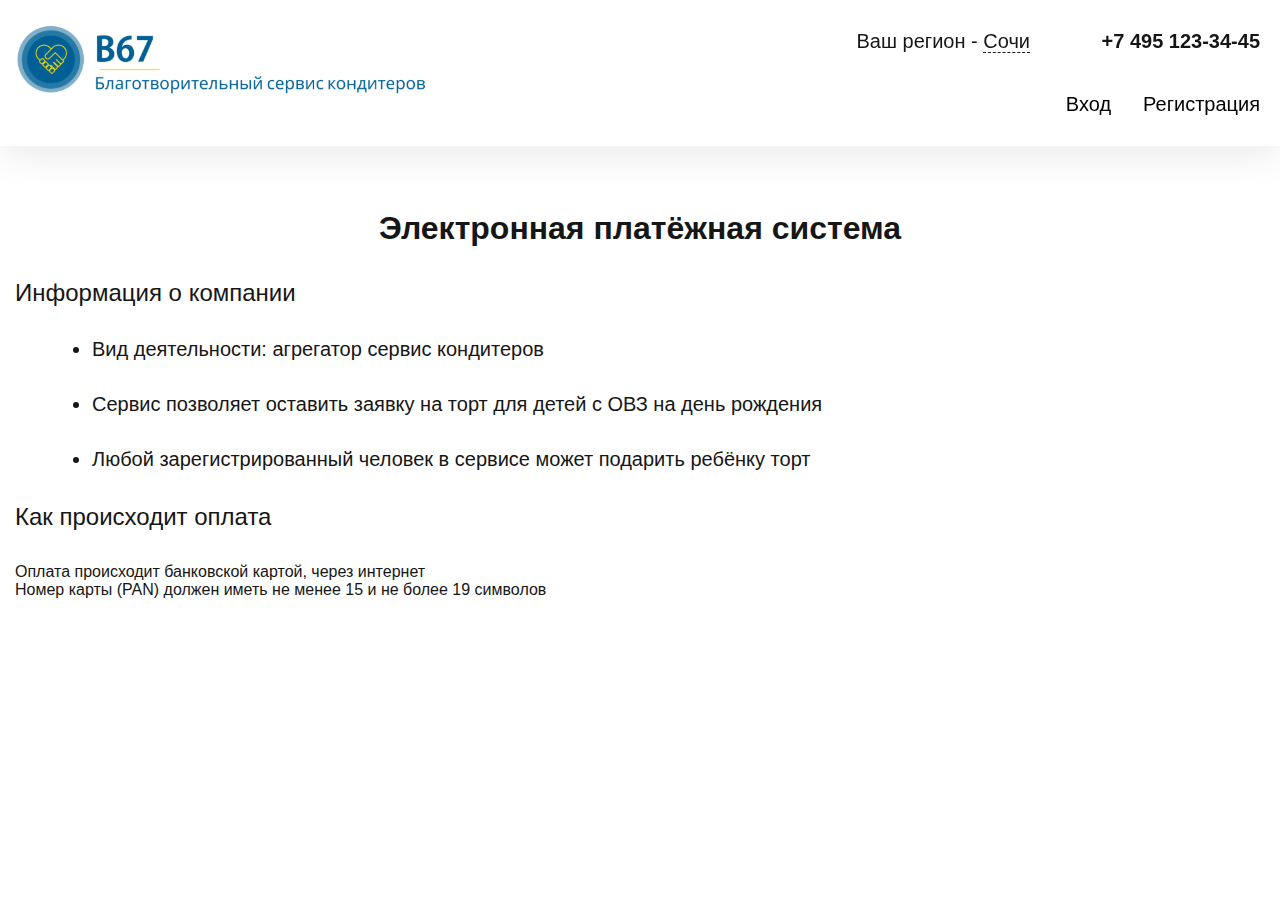
==== bank.html @ f4bd29e3 "add" ====
<!DOCTYPE html>
<html lang="ru">
<head>
    <meta charset="UTF-8">
    <meta http-equiv="X-UA-Compatible" content="IE=edge">
    <meta name="viewport" content="width=device-width, initial-scale=1.0">
    <title>Document</title>
    <link rel="stylesheet" href="css/normalize.css">
    <link rel="stylesheet" href="css/bank.css">
</head>
<body>
    <header class="header">
        <div class="container header__container">
            <a href="#" class="header__logo">
                <img src="img/Logo.svg" alt="" class="logo-img">
            </a>
            <div class="header__menu">
                <div class="header__info">
                    <button class="header__btn-region btn-reset header-btn-style">Ваш регион - <span
                            class="header__btn-region_sochi">Сочи</span></button>
                    <a href="tel:+74951233445" class="header__tel header-btn-style">+7 495 123-34-45</a>
                </div>
                <div class="header__regist">
                    <button class="header__btn-entrance btn-reset header-btn-style">Вход</button>
                    <button class="header__btn-regist btn-reset header-btn-style">Регистрация</button>
                </div>
            </div>
        </div>
    </header>
    <section class="hero">
        <div class="container">
            <h2 class="hero__title">Электронная платёжная система</h2>
            <span class="hero__subtitle">Информация о компании</span>
            <ul class="hero__info">
                <li class="hero__item">
                    Вид деятельности: агрегатор сервис кондитеров
                </li>
                <li class="hero__item">
                    Сервис позволяет оставить заявку на торт для детей с ОВЗ на день рождения
                </li>
                <li class="hero__item">
                    Любой зарегистрированный человек в сервисе может подарить ребёнку торт
                </li>
            </ul>
            <span class="hero__subtitle">Как происходит оплата</span>
            <div class="hero__descr">
                <div class="hero__icon-card"></div>
                <div class="hero__text">
                    <span class="hero__text-info">Оплата происходит банковской картой, через интернет</span>
                    <span class="hero__text-info">Номер карты (PAN) должен иметь не менее 15 и не более 19 символов</span>
                </div>
            </div>
        </div>
        
    </section>
</body>
</html>
---- css/bank.css ----
.container {
    max-width: 1310px;
    padding: 0 15px;
    margin: 0 auto;
}

* {
    box-sizing: border-box;
}

*,
*::before,
*::after {
    box-sizing: inherit;
}

a {
    color: inherit;
    text-decoration: none;
}

img {
    max-width: 100%;
}

* {
    margin: 0;
    padding: 0;
}

.btn-reset {
    outline: none;
    padding: 0;
    border: none;
    background-color: transparent;
    cursor: pointer;
}

.list-reset {
    list-style: none;
    padding: 0;
    margin: 0;
}

@font-face {
    font-family: "RobotoRegular";
    src: local("Roboto-Regular"), url(../fonts/Roboto-Regular.woff) format("woff");
    font-weight: 400;
    font-style: normal;
    font-display: swap;
}

@font-face {
    font-family: "RobotoBold";
    src: local("Roboto-Bold"), url(../fonts/Roboto-Bold.woff) format("woff");
    font-weight: 700;
    font-style: normal;
    font-display: swap;
}

body {
    font-family: "Roboto", sans-serif;
    font-weight: 400;
    color: #161616;
    
}
/* header */

.header {
    width: 100%;
    position: fixed;
    background-color: #fff;
    z-index: 2;
    box-shadow: 0px 4px 40px rgba(22, 22, 22, 0.1);
}

.header__container {
    
    display: flex;
    justify-content: space-between;
    padding-top: 25px;
    padding-bottom: 25px;
    
}

.header__menu {
    color: #161616;
    font-weight: 400;
    font-size: 20px
}

.header__btn-region {
    color: #161616;
    margin-right: 56px;
}

.header-btn-style {
    border-radius: 10px;
    padding: 5px;
    transition: color .2s ease-in, background-color .2s ease-in;
}

.header-btn-style:focus-visible {
    color: #006095;
    outline: 1px solid #006095;
    outline-offset: 3px;
}

.header-btn-style:hover {
    color: #006095;
}

.header-btn-style:active {
    background-color: #006095;
    color: #fff;
}

.header__btn-region_sochi {
    border-bottom: 1px dashed #161616;
}

.header__info {
    margin-bottom: 30px;
}

.header__tel {
    color: #161616;
    font-weight: 700;
    
}

.header__regist {
    display: flex;
    justify-content: end;
}

.header__btn-entrance {
    margin-right: 22px;
}

.hero {
    padding-top: 210px;
}

.hero__title {
    text-align: center;
    font-size: 32px;
    margin-bottom: 32px;
}

.hero__subtitle {
    display: block;
    font-size: 24px;
    margin-bottom: 32px;
}

.hero__info {
    padding-left: 77px;
}

.hero__item {
    margin-bottom: 32px;
    font-size: 20px;
}

.hero__icon-card {
    background-image: url(../img/hero-icon-card.svg);
}

.hero__text-info {
    display: block;
}
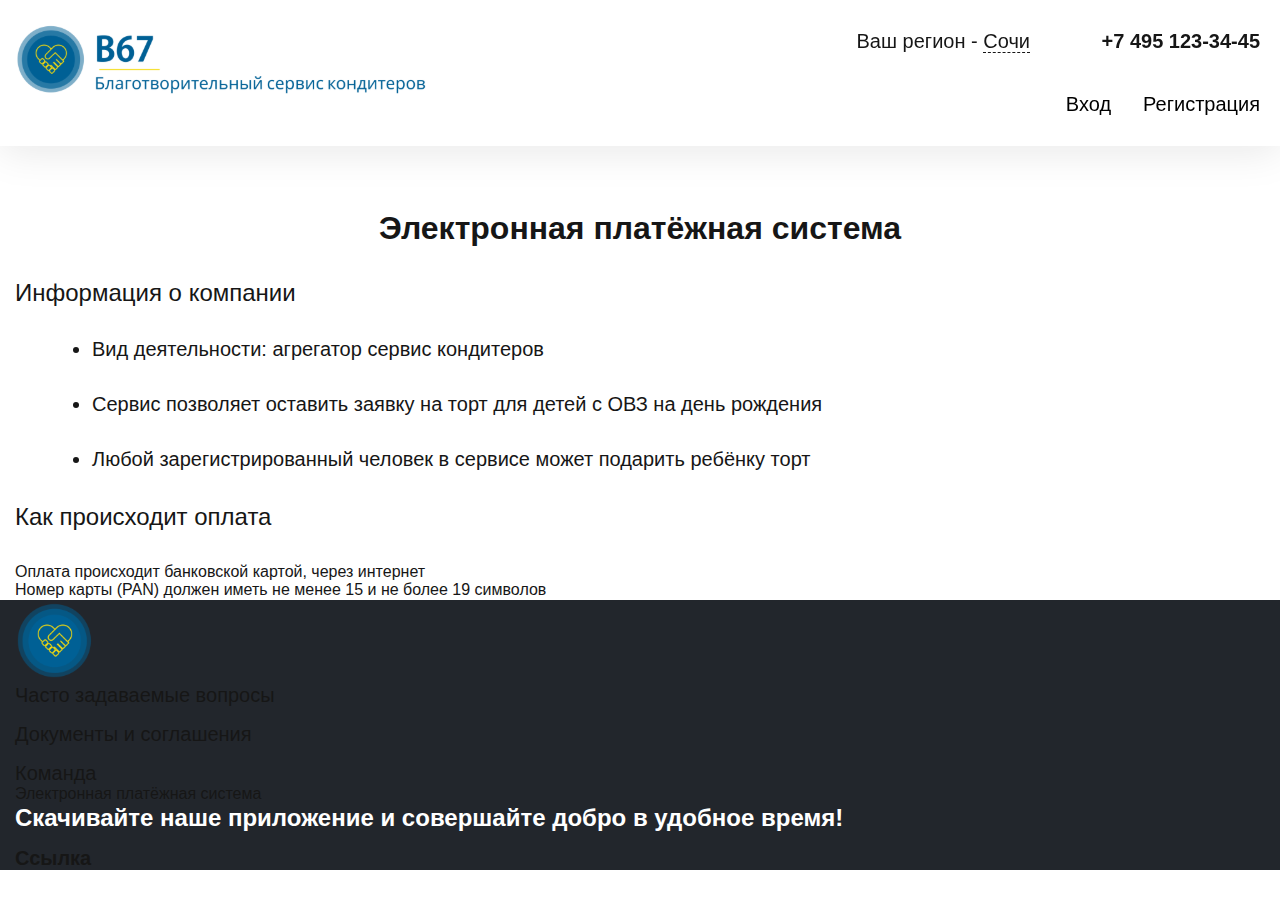
==== commit 8373efb1: "add" ====
--- a/bank.html
+++ b/bank.html
@@ -7,6 +7,7 @@
     <title>Document</title>
     <link rel="stylesheet" href="css/normalize.css">
     <link rel="stylesheet" href="css/bank.css">
+    <link href="https://cdn.jsdelivr.net/npm/bootstrap@5.2.2/dist/css/bootstrap.min.css" rel="stylesheet" integrity="sha384-Zenh87qX5JnK2Jl0vWa8Ck2rdkQ2Bzep5IDxbcnCeuOxjzrPF/et3URy9Bv1WTRi" crossorigin="anonymous">
 </head>
 <body>
     <header class="header">
@@ -53,5 +54,43 @@
         </div>
         
     </section>
+    <footer class="footer">
+        <div class="container">
+            <div class="row justify-content-between">
+                <div class="col-sm-12 col-lg-4">
+                    <div class="row">
+                        <div class="col-sm-12 col-lg-3">
+                            <a href="#" class="footer__logo" tabindex="-1">
+                                <img src="img/footer-logo.svg" alt="" class="footer-logo">
+                            </a>
+                        </div>
+                        <div class="col-sm-12 col-lg">
+                            <div class="footer__info">
+                                <a href="" class="footer__info-link">Часто задаваемые вопросы</a>
+                                <a href="" class="footer__info-link">Документы и&nbsp;соглашения</a>
+                                <a href="" class="footer__info-link">Команда</a>
+                            </div>
+                        </div>
+                       
+                        
+                    </div>
+                    
+                </div>
+                <div class="col-sm-12 col-lg-4">
+                    <a href="bank.html" class="footer__info-link">Электронная платёжная система</a>
+                </div>
+                <div class="col-sm-12 col-lg-4">
+                    <div class="application">
+                        <span class="application__text">Скачивайте наше приложение
+                            и&nbsp;совершайте добро в&nbsp;удобное время!</span>
+                        <a href="help-child.html" class="application__link">Ссылка</a>
+                    </div>
+                </div>
+            </div>
+            
+            
+        </div>
+        
+    </footer>
 </body>
 </html>--- a/css/bank.css
+++ b/css/bank.css
@@ -169,4 +169,75 @@
 
 .hero__text-info {
     display: block;
+}
+
+.footer {
+    background: #22262C;
+}
+
+/* .footer__container {
+    width: 83%;
+    padding-top: 50px;
+    padding-bottom: 50px;
+    display: flex;  
+    color: #fff;
+} */
+
+/* .footer__logo {
+    margin-right: 30px;
+} */
+
+/* .application {
+    max-width: 470px;
+    margin-left: auto; 
+    text-align: right;
+} */
+
+.footer__info {
+    max-width: 270px;
+    font-size: 20px;
+}
+
+.footer__info-link {
+    outline: none;
+    transition: color .2s ease-in, border-color .2s ease-in, border .2s  ease-in;
+}
+
+.footer__info-link:not(:last-child) {
+    display: block;
+    margin-bottom: 16px;
+}
+
+.footer__info-link:focus-visible {
+    outline: 1px solid #fff;
+}
+
+.footer__info-link:hover {
+    border-bottom: 1px solid #fff;
+}
+
+.footer__info-link:active {
+    color: #006095;
+    border-color: #006095;
+}
+
+.application__text {
+    display: block !important;
+    font-weight: 700;
+    font-size: 24px;
+    margin-bottom: 16px;
+    color: #fff;
+}
+
+.application__link {
+    font-weight: 700;
+    font-size: 20px;
+}
+
+.application__link:hover {
+    font-size: 30px;
+}
+
+.application__link:active {
+    color: #006095;
 }